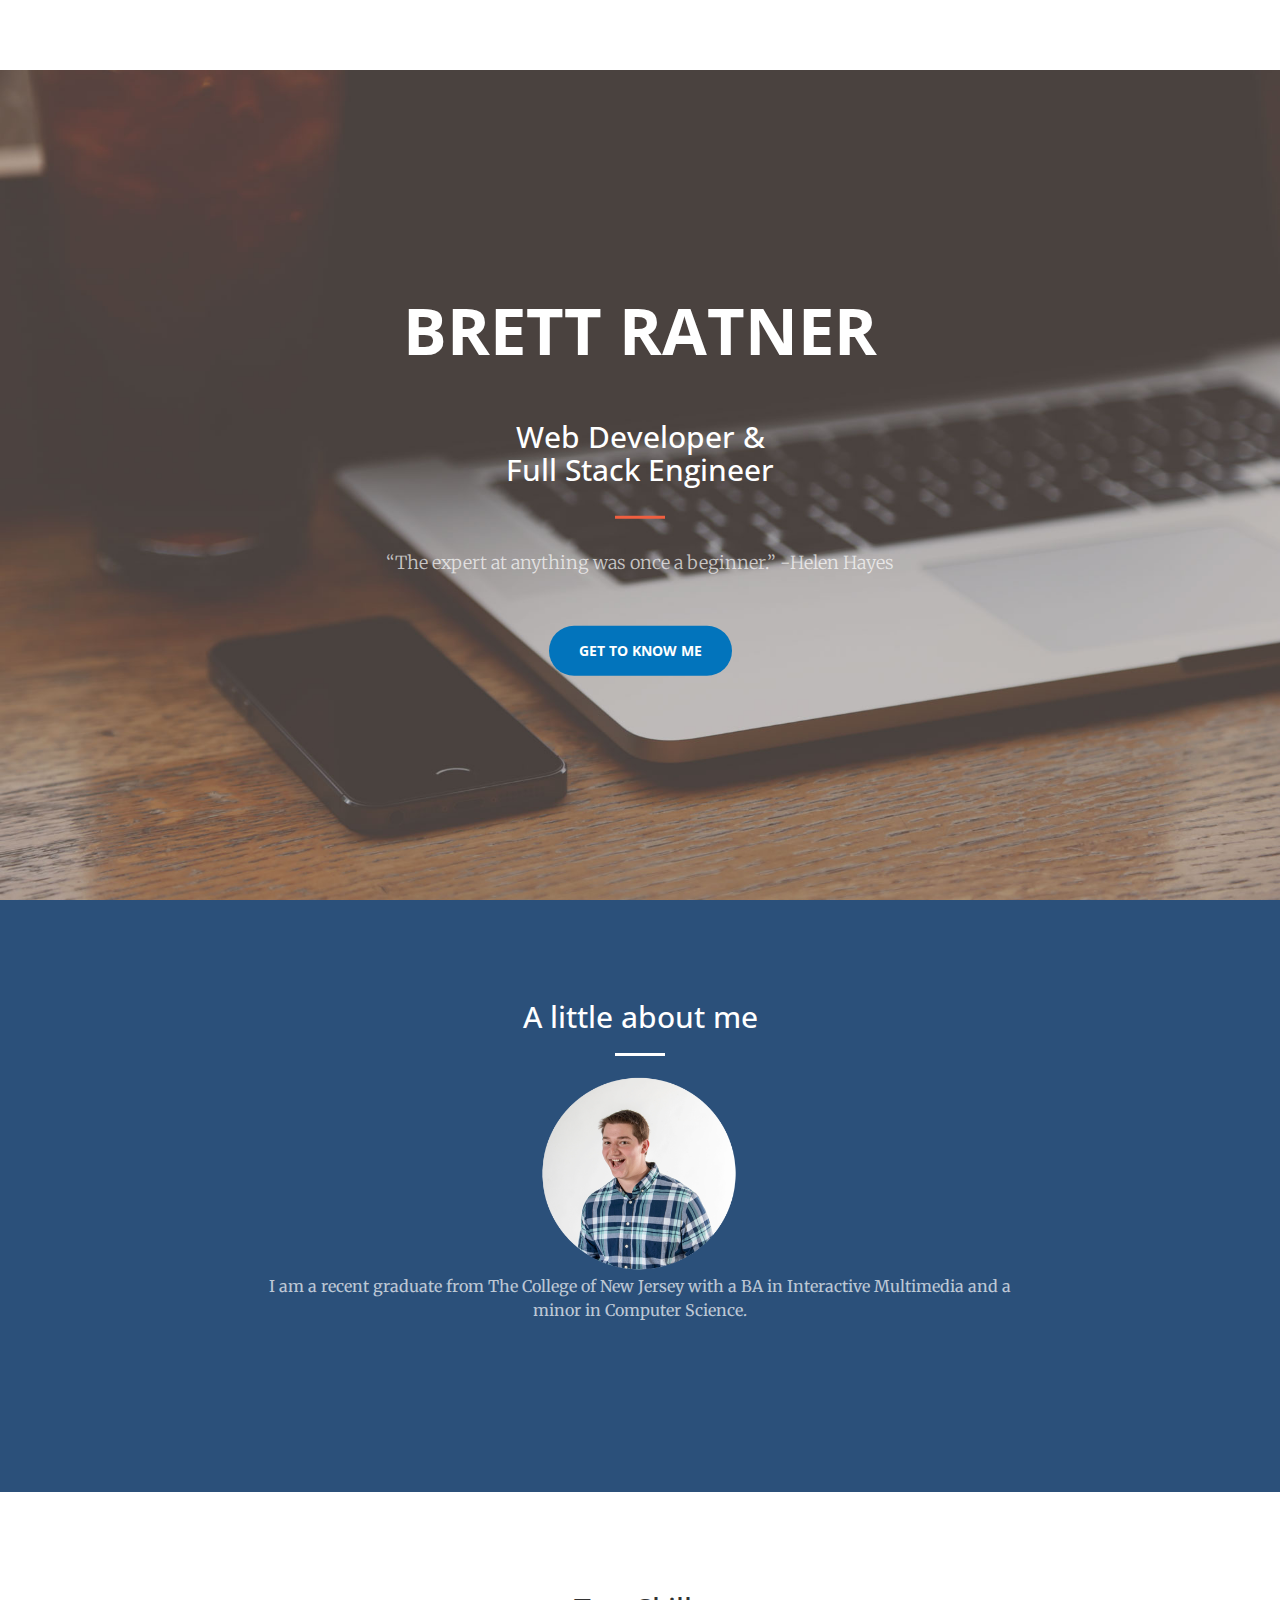
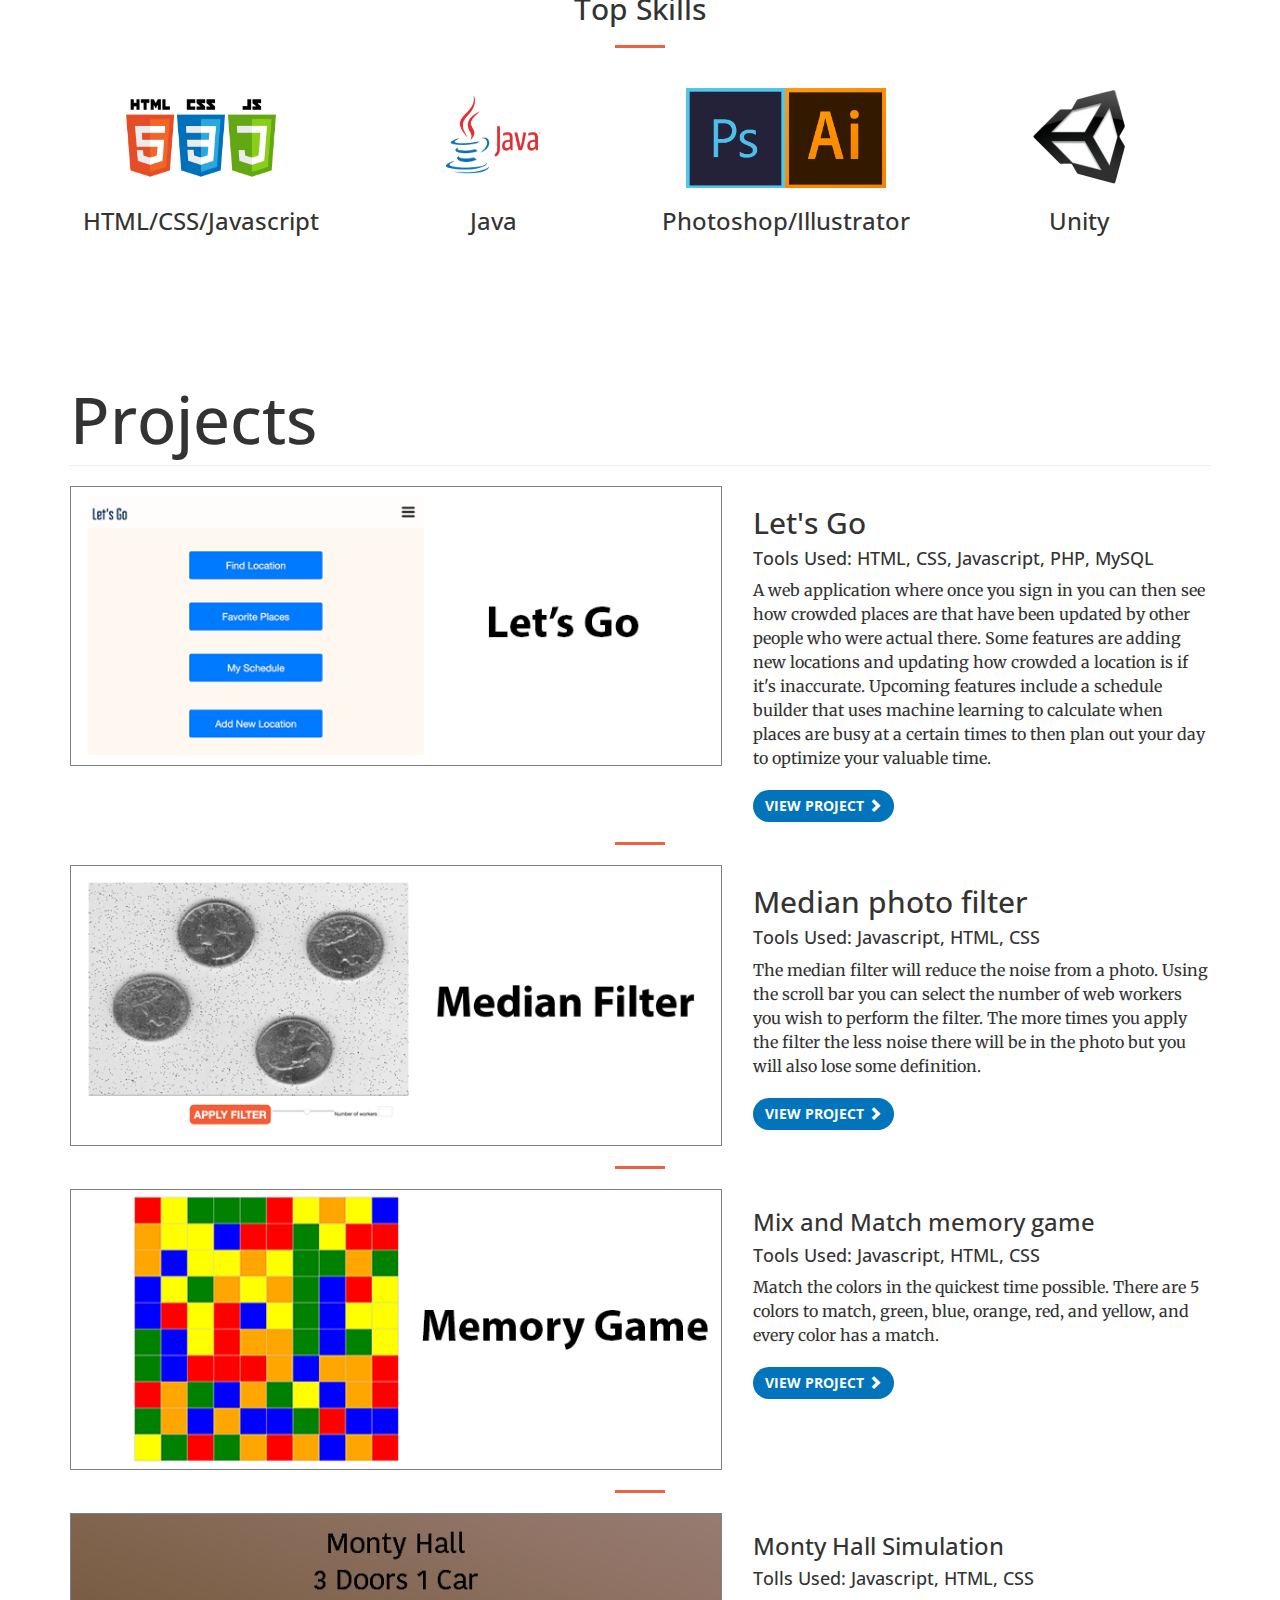
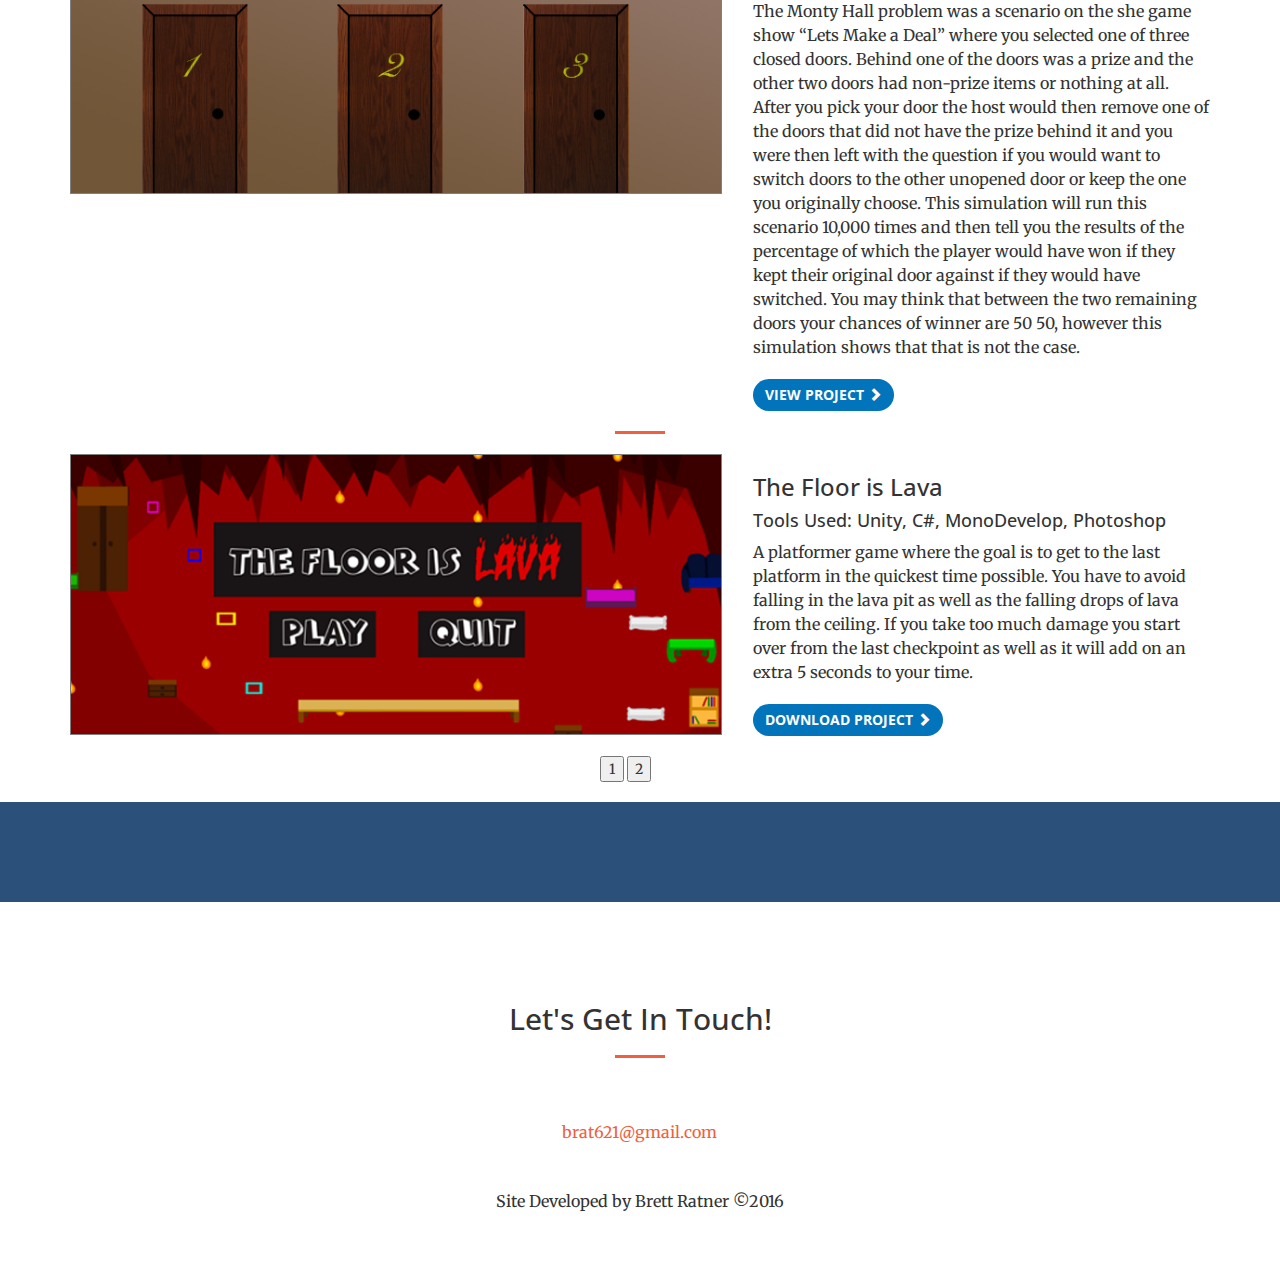
==== index.html @ 27af3465 "Rename index.php to index.html" ====
<!DOCTYPE html>
<html lang="en">

<head>

    <meta charset="utf-8">
    <meta http-equiv="X-UA-Compatible" content="IE=edge">
    <meta name="viewport" content="width=device-width, initial-scale=1">
    <meta name="description" content="">
    <meta name="author" content="">

    <title>Brett Ratner</title>

    <link rel="shortcut icon" type="image/x-icon" href="img/favicon.ico">
    <!-- Bootstrap Core CSS -->
    <link rel="stylesheet" href="css/bootstrap.min.css" type="text/css">

    <!-- Custom Fonts -->
    <link href='https://fonts.googleapis.com/css?family=Open+Sans:300italic,400italic,600italic,700italic,800italic,400,300,600,700,800' rel='stylesheet' type='text/css'>
    <link href='https://fonts.googleapis.com/css?family=Merriweather:400,300,300italic,400italic,700,700italic,900,900italic' rel='stylesheet' type='text/css'>
    <link rel="stylesheet" href="font-awesome/css/font-awesome.min.css" type="text/css">

    <!-- Plugin CSS -->
    <link rel="stylesheet" href="css/magnific-popup.css" type="text/css">

    <!-- Custom CSS -->
    <link rel="stylesheet" type="text/css" href="css/creative.css">
    <link rel="stylesheet" type="text/css" href="css/1-col-portfolio.css">
    <link rel="stylesheet" type="text/css" href="css/lightbox.css">
    <link rel="stylesheet" type="text/css" href="css/mainStyle.css">  

</head>

<body id="page-top">

    <nav id="mainNav" class="navbar navbar-default navbar-fixed-top">
        <div class="container-fluid">
            <!-- Brand and toggle get grouped for better mobile display -->
            <div class="navbar-header">
                <button type="button" class="navbar-toggle collapsed" data-toggle="collapse" data-target="#bs-example-navbar-collapse-1">
                    <span class="sr-only">Toggle navigation</span>
                    <span class="icon-bar"></span>
                    <span class="icon-bar"></span>
                    <span class="icon-bar"></span>
                </button>
                <a class="navbar-brand page-scroll" href="#page-top">Brett Ratner</a>


            </div>

            <!-- Collect the nav links, forms, and other content for toggling -->
            <div class="collapse navbar-collapse" id="bs-example-navbar-collapse-1">
                <ul class="nav navbar-nav navbar-right">
                    <li>
                        <a class="page-scroll" href="#about">About</a>
                    </li>
                    <!-- <li>
                        <a class="page-scroll" href="#services">Skills</a>
                    </li> -->
                    <li>
                        <a class="page-scroll" href="#portfolio">Portfolio</a>
                    </li>
                    <li>
                        <a class="page-scroll" href="#contact">Contact</a>
                    </li>
                </ul>
            </div>
            <!-- /.navbar-collapse -->
        </div>
        <!-- /.container-fluid -->
    </nav>

    <header>
        <div class="header-content">
            <div class="header-content-inner">
                <h1>Brett Ratner</h1> <h2></br>Web Developer &</br>Full Stack Engineer</h2>
                <hr>
                <p>“The expert at anything was once a beginner.” -Helen Hayes</p>
                <a href="#about" class="btn btn-primary btn-xl page-scroll">Get to know me</a>
            </div>
        </div>
    </header>

    <section class="bg-primary" id="about">
        <div class="container">
            <div class="row">
                <div class="col-lg-8 col-lg-offset-2 text-center">
                    <h2 class="section-heading">A little about me</h2>
                    <hr class="light">
                    <img class="profilePic" src="img/Brett.png" alt="Brett Ratner">
                    <p class="text-faded">I am a recent graduate from The College of New Jersey with a BA in Interactive Multimedia and a minor in Computer Science.</p>
                    <a href="https://drive.google.com/file/d/0B-2EvHjAzlK3OC1VX3BWUUJucDQ/view?usp=sharing" target="blank" class="page-scroll btn btn-default btn-xl sr-button">My Resume</a>
                </div>
            </div>
        </div>
    </section>

    <section id="services">
        <div class="container">
            <div class="row">
                <div class="col-lg-12 text-center">
                    <h2 class="section-heading">Top Skills</h2>
                    <hr class="primary">
                </div>
            </div>
        </div>
        <div class="container">
            <div class="row">
                <div class="col-lg-3 col-md-6 text-center">
                    <div class="service-box">
                        <!-- <i class="fa fa-4x fa-diamond text-primary sr-icons"></i> -->
                        <img src="img/skills/HTML5_CSS_JavaScript.png" alt="HTML and CSS" width="150" height="100">
                        <h3>HTML/CSS/Javascript</h3>
                        <!-- <p class="text-muted">Our templates are updated regularly so they don't break.</p> -->
                    </div>
                </div>
                <div class="col-lg-3 col-md-6 text-center">
                    <div class="service-box">
                    <img src="img/skills/javaLogo.png" alt="HTML and CSS" width="150" height="100">
                        <!-- <i class="fa fa-4x fa-paper-plane text-primary sr-icons"></i>-->
                        <h3>Java</h3>
                        <!-- <p class="text-muted">You can use this theme as is, or you can make changes!</p> -->
                    </div>
                </div>
                <div class="col-lg-3 col-md-6 text-center">
                    <div class="service-box">
                    <img src="img/skills/photshopandIllistrator.png" alt="HTML and CSS" width="200" height="100">
                        <!-- <i class="fa fa-4x fa-newspaper-o text-primary sr-icons"></i> -->
                        <h3>Photoshop/Illustrator</h3>
                        <!-- <p class="text-muted">We update dependencies to keep things fresh.</p>-->
                    </div> 
                </div>
                <div class="col-lg-3 col-md-6 text-center">
                    <div class="service-box">
                    <img src="img/skills/unity.png" alt="HTML and CSS" width="100" height="100">
                    
                        <!-- <i class="fa fa-4x fa-heart text-primary sr-icons"></i> -->
                        <h3>Unity</h3>
                        <!-- <p class="text-muted">You have to make your websites with love these days!</p> -->
                    </div>
                </div>
            </div>
        </div>
    </section>

    <section class="no-padding" id="portfolio">
        <div class="container-fluid">
            <!-- Page Content -->
    <div class="container">

        <!-- Page Heading -->
        <div class="row">
            <div class="col-lg-12">
                <h1 class="page-header">Projects</h1>
                    <!-- <small>Secondary Text</small> -->
                
            </div>
        </div>
        <!-- /.row -->

        <div id="group1" style="display:block;">
        <!-- Project One -->
        <div class="row">
            <div class="col-md-7">
                <a href="img/Large/LetsGoLarge.png" data-lightbox="image-1">
                    <img class="img-responsive" src="img/Letsgo.png" alt="">
                </a>
            </div>
            <div class="col-md-5">
                <h2>Let's Go</h2>
                <h4>Tools Used: HTML, CSS, Javascript, PHP, MySQL</h4>
                <p>A web application where once you sign in you can then see how crowded places are that have been updated by other people who were actual there. Some features are adding new locations and updating how crowded a location is if it's inaccurate. Upcoming features include a schedule builder that uses machine learning to calculate when places are busy at a certain times to then plan out your day to optimize your valuable time.</p>
                <a class="btn btn-primary" href="thesis/index.php">View Project <span class="glyphicon glyphicon-chevron-right"></span></a>
            </div>
        </div>
        <!-- /.row -->

        <hr>

        <!-- Project Two -->
        <div class="row">
            <div class="col-md-7">
                <a href="img/Large/MedianFilterLarge.png" data-lightbox="image-2">
                    <img class="img-responsive" src="img/medianFilter.png" alt="">
                </a>
            </div>
            <div class="col-md-5">
                <h2>Median photo filter</h2>
                <h4>Tools Used: Javascript, HTML, CSS</h4>
                <p>The median filter will reduce the noise from a photo. Using the scroll bar you can select the number of web workers you wish to perform the filter. The more times you apply the filter the less noise there will be in the photo but you will also lose some definition.</p>
                <a class="btn btn-primary" href="Projects/MedianPhotoFilter/index.html">View Project <span class="glyphicon glyphicon-chevron-right"></span></a>
            </div>
        </div>
        <!-- /.row -->

        <hr>

        <!-- Project Three -->
        <div class="row">
            <div class="col-md-7">
                <a href="img/Large/MemoryGameLarge.png" data-lightbox="image-3">
                    <img class="img-responsive" src="img/memoryGame.png" alt="">
                </a>
            </div>
            <div class="col-md-5">
                <h3>Mix and Match memory game</h3>
                <h4>Tools Used: Javascript, HTML, CSS</h4>
                <p>Match the colors in the quickest time possible. There are 5 colors to match, green, blue, orange, red, and yellow, and every color has a match.</p>
                <a class="btn btn-primary" href="Projects/MemoryGame/index.html">View Project <span class="glyphicon glyphicon-chevron-right"></span></a>
            </div>
        </div>
        <!-- /.row -->

        <hr>

        <!-- Project Four -->
        <div class="row">

            <div class="col-md-7">
                <a href="img/Large/MonteHallLarge.png" data-lightbox="image-4">
                    <img class="img-responsive" src="img/MonteHall2.png" alt="">
                </a>
            </div>
            <div class="col-md-5">
                <h3>Monty Hall Simulation</h3>
                <h4>Tolls Used: Javascript, HTML, CSS</h4>
                <p>The Monty Hall problem was a scenario on the she game show “Lets Make a Deal” where you selected one of three closed doors. Behind one of the doors was a prize and the other two doors had non-prize items or nothing at all. After you pick your door the host would then remove one of the doors that did not have the prize behind it and you were then left with the question if you would want to switch doors to the other unopened door or keep the one you originally choose. This simulation will run this scenario 10,000 times and then tell you the results of the percentage of which the player would have won if they kept their original door against if they would have switched. You may think that between the two remaining doors your chances of winner are 50 50, however this simulation shows that that is not the case. </p>
                <a class="btn btn-primary" href="Projects/MontyHall/index.html">View Project <span class="glyphicon glyphicon-chevron-right"></span></a>
            </div>
        </div>
        <!-- /.row -->

        <hr>

        <!-- Project Five -->
        <div class="row">
            <div class="col-md-7">
                <a href="img/Large/TheFloorIsLavaLarge.png" data-lightbox="image-5">
                    <img class="img-responsive" src="img/floorislava.png" alt="">
                </a>
            </div>
            <div class="col-md-5">
                <h3>The Floor is Lava</h3>
                <h4>Tools Used: Unity, C#, MonoDevelop, Photoshop</h4>
                <p>A platformer game where the goal is to get to the last platform in the quickest time possible. You have to avoid falling in the lava pit as well as the falling drops of lava from the ceiling. If you take too much damage you start over from the last checkpoint as well as it will add on an extra 5 seconds to your time.</p>
                <a class="btn btn-primary" href="/Projects/TheFloorIsLava/The_Floor_Is_Lava.zip" download="TheFloorIsLava">Download Project <span class="glyphicon glyphicon-chevron-right"></span></a>
            </div>
        </div>
        <!-- /.row -->
        <br/>
      
    </div>




    <div id="group2" style="display:none;">
     <!-- Project Six -->
         <div class="row">

            <div class="col-md-7">
                <a href="img/Large/SoulSearcherLarge.png" data-lightbox="image-6">
                    <img class="img-responsive" src="img/SoulSearcher.png" alt="">
                </a>
                
            </div>
            <div class="col-md-5">
                <h3>Soul Searcher</h3>
                <h4>Tools Used: Unity, C#, MonoDevelop, Photoshop</h4>
                <p>Soul Searcher is a human like creation story, where you are given the chance of life however you start off as nothing. Shortly after you are given a choice on how you view the world which will determine what your soul looks like. From there it is your responsibility to create the best you, that you can make by completing the various mini games to ultimately face your greatest fear at the end of the road.</p>
                <a class="btn btn-primary" href="/Projects/SoulSearcher/Soul_Searcher.zip" download="SoulSearcher">Download Project <span class="glyphicon glyphicon-chevron-right"></span></a>
                
            </div>
        </div>
        <!-- /.row -->

        <!-- <hr> -->

        <!-- Project Seven -->
        <!-- <div class="row">

            <div class="col-md-7">
                 <a href="#" data-lightbox="image-7" data-title="Created by Brett Ratner">
                    <img class="img-responsive" src="http://placehold.it/700x300" alt="">
                </a>
            </div>
            <div class="col-md-5">
                <h3>Project Seven</h3>
                <h4>Subheading</h4>
                <p>Lorem ipsum dolor sit amet, consectetur adipisicing elit. Explicabo, quidem, consectetur, officia rem officiis illum aliquam perspiciatis aspernatur quod modi hic nemo qui soluta aut eius fugit quam in suscipit?</p>
                <a class="btn btn-primary" href="#">View Project <span class="glyphicon glyphicon-chevron-right"></span></a>
            </div>
        </div> -->
        <!-- /.row -->

        <!-- <hr> -->

        <br/>
      
        </div>

        <div class="paginationButtons">
            <input class="button1" type="button" name="answer" value="1" onclick="showDiv1()" />
            <input class="button2" type="button" name="answer" value="2" onclick="showDiv2()" />
        </div>
        <br/>
        <!-- pagination -->
        <!-- <div class="row text-center">
            <div class="col-lg-12">
                <ul class="pagination">
                    <li>
                        <a href="#">&laquo;</a>
                    </li>
                    <li class="active">
                        <a href="#">1</a>
                    </li>
                    <li>
                        <a href="#">2</a>
                    </li>
                    <li>
                        <a href="#">3</a>
                    </li>
                    <li>
                        <a href="#">4</a>
                    </li>
                    <li>
                        <a href="#">5</a>
                    </li>
                    <li>
                        <a href="#">&raquo;</a>
                    </li>
                </ul>
            </div>
        </div> -->
        <!-- /.row -->

     <!--    <hr> -->


    </div>
    <!-- /.container -->

            
        </div>
    </section>

    <aside class="bg-dark">
        <div class="container text-center">
            <div class="call-to-action">
                
                <!-- <a href="http://startbootstrap.com/template-overviews/creative/" class="btn btn-default btn-xl sr-button">Download Now!</a> -->
            </div>
        </div>
    </aside>

    <section id="contact">
        <div class="container">
            <div class="row">
                <div class="col-lg-8 col-lg-offset-2 text-center">
                    <h2 class="section-heading">Let's Get In Touch!</h2>
                    <hr class="primary">
                    
                </div>
                <!-- <div class="col-lg-4 col-lg-offset-2 text-center">
                    <i class="fa fa-phone fa-3x sr-contact"></i>
                    <p></p>
                </div> -->
                <div class="col-lg-4 text-center">
                    <i class="fa fa-envelope-o fa-3x sr-contact"></i>
                    <p><a href="mailto:your-email@your-domain.com">brat621@gmail.com</a></p>
                </div>
            </div>
        </div>
    </section>

     <!-- Footer -->
        <footer>
            <div class="row">
                <div class="col-lg-12">
                    <div class="FooterInfo">
                        <p>Site Developed by Brett Ratner &copy;2016</p>
                    </div>
                </div>
            </div>
            <!-- /.row -->
        </footer>

    <!-- jQuery -->
    <script src="js/jquery.js"></script>

    <!-- Bootstrap Core JavaScript -->
    <script src="js/bootstrap.min.js"></script>

    <!-- Plugin JavaScript -->
    <script src="js/scrollreveal.min.js"></script>
    <script src="js/jquery.easing.min.js"></script>
    <script src="js/jquery.fittext.js"></script>
    <script src="js/jquery.magnific-popup.min.js"></script>

    <!-- Custom Theme JavaScript -->
    <script src="js/creative.js"></script>
    <script src="js/toggle.js"></script>
    <script src="js/lightbox.js"></script>

</body>

</html>
---- css/creative.css ----
/*!
 * Creative v1.0.4 (http://startbootstrap.com/template-overviews/creative)
 * Copyright 2013-2016 Start Bootstrap
 * Licensed under MIT (https://github.com/BlackrockDigital/startbootstrap/blob/gh-pages/LICENSE)
 */

html,
body {
  height: 100%;
  width: 100%;
}
body {
  font-family: 'Merriweather', 'Helvetica Neue', Arial, sans-serif;
}
hr {
  border-color: #f05f40;
  border-width: 3px;
  max-width: 50px;
}
hr.light {
  border-color: white;
}
a {
  -webkit-transition: all 0.35s;
  -moz-transition: all 0.35s;
  transition: all 0.35s;
  color: #f05f40;
}
a:hover,
a:focus {
  color: #eb3812;
}
h1,
h2,
h3,
h4,
h5,
h6 {
  font-family: 'Open Sans', 'Helvetica Neue', Arial, sans-serif;
}
p {
  font-size: 16px;
  line-height: 1.5;
  margin-bottom: 20px;
}
.bg-primary {
  background-color: #f05f40;
}
.bg-dark {
  background-color: #222222;
  color: white;
}
.text-faded {
  color: rgba(255, 255, 255, 0.7);
}
section {
  padding: 100px 0;
}
aside {
  padding: 50px 0;
}
.no-padding {
  padding: 0;
}
.navbar-default {
  background-color: white;
  border-color: rgba(34, 34, 34, 0.05);
  font-family: 'Open Sans', 'Helvetica Neue', Arial, sans-serif;
  -webkit-transition: all 0.35s;
  -moz-transition: all 0.35s;
  transition: all 0.35s;
}
.navbar-default .navbar-header .navbar-brand {
  color: #f05f40;
  font-family: 'Open Sans', 'Helvetica Neue', Arial, sans-serif;
  font-weight: 700;
  text-transform: uppercase;
}
.navbar-default .navbar-header .navbar-brand:hover,
.navbar-default .navbar-header .navbar-brand:focus {
  color: #eb3812;
}
.navbar-default .nav > li > a,
.navbar-default .nav > li > a:focus {
  text-transform: uppercase;
  font-weight: 700;
  font-size: 13px;
  color: #222222;
}
.navbar-default .nav > li > a:hover,
.navbar-default .nav > li > a:focus:hover {
  color: #f05f40;
}
.navbar-default .nav > li.active > a,
.navbar-default .nav > li.active > a:focus {
  color: #f05f40 !important;
  background-color: transparent;
}
.navbar-default .nav > li.active > a:hover,
.navbar-default .nav > li.active > a:focus:hover {
  background-color: transparent;
}
@media (min-width: 768px) {
  .navbar-default {
    background-color: transparent;
    border-color: rgba(255, 255, 255, 0.3);
  }
  .navbar-default .navbar-header .navbar-brand {
    color: rgba(255, 255, 255, 0.7);
  }
  .navbar-default .navbar-header .navbar-brand:hover,
  .navbar-default .navbar-header .navbar-brand:focus {
    color: white;
  }
  .navbar-default .nav > li > a,
  .navbar-default .nav > li > a:focus {
    color: rgba(255, 255, 255, 0.7);
  }
  .navbar-default .nav > li > a:hover,
  .navbar-default .nav > li > a:focus:hover {
    color: white;
  }
  .navbar-default.affix {
    background-color: white;
    border-color: rgba(34, 34, 34, 0.05);
  }
  .navbar-default.affix .navbar-header .navbar-brand {
    color: #f05f40;
    font-size: 14px;
  }
  .navbar-default.affix .navbar-header .navbar-brand:hover,
  .navbar-default.affix .navbar-header .navbar-brand:focus {
    color: #eb3812;
  }
  .navbar-default.affix .nav > li > a,
  .navbar-default.affix .nav > li > a:focus {
    color: #222222;
  }
  .navbar-default.affix .nav > li > a:hover,
  .navbar-default.affix .nav > li > a:focus:hover {
    color: #f05f40;
  }
}
header {
  position: relative;
  width: 100%;
  min-height: auto;
  -webkit-background-size: cover;
  -moz-background-size: cover;
  background-size: cover;
  -o-background-size: cover;
  background-position: center;
  background-image: url('../img/header.jpg');
  text-align: center;
  color: white;
}
header .header-content {
  position: relative;
  text-align: center;
  padding: 100px 15px 100px;
  width: 100%;
}
header .header-content .header-content-inner h1 {
  font-weight: 700;
  text-transform: uppercase;
  margin-top: 0;
  margin-bottom: 0;
}
header .header-content .header-content-inner hr {
  margin: 30px auto;
}
header .header-content .header-content-inner p {
  font-weight: 300;
  color: rgba(255, 255, 255, 0.7);
  font-size: 16px;
  margin-bottom: 50px;
}
@media (min-width: 768px) {
  header {
    min-height: 100%;
  }
  header .header-content {
    position: absolute;
    top: 50%;
    -webkit-transform: translateY(-50%);
    -ms-transform: translateY(-50%);
    transform: translateY(-50%);
    padding: 0 50px;
  }
  header .header-content .header-content-inner {
    max-width: 1000px;
    margin-left: auto;
    margin-right: auto;
  }
  header .header-content .header-content-inner p {
    font-size: 18px;
    max-width: 80%;
    margin-left: auto;
    margin-right: auto;
  }
}
.section-heading {
  margin-top: 0;
}
.service-box {
  max-width: 400px;
  margin: 50px auto 0;
}
@media (min-width: 992px) {
  .service-box {
    margin: 20px auto 0;
  }
}
.service-box p {
  margin-bottom: 0;
}
.portfolio-box {
  position: relative;
  display: block;
  max-width: 650px;
  margin: 0 auto;
}
.portfolio-box .portfolio-box-caption {
  color: white;
  opacity: 0;
  display: block;
  background: rgba(240, 95, 64, 0.9);
  position: absolute;
  bottom: 0;
  text-align: center;
  width: 100%;
  height: 100%;
  -webkit-transition: all 0.35s;
  -moz-transition: all 0.35s;
  transition: all 0.35s;
}
.portfolio-box .portfolio-box-caption .portfolio-box-caption-content {
  width: 100%;
  text-align: center;
  position: absolute;
  top: 50%;
  transform: translateY(-50%);
}
.portfolio-box .portfolio-box-caption .portfolio-box-caption-content .project-category,
.portfolio-box .portfolio-box-caption .portfolio-box-caption-content .project-name {
  font-family: 'Open Sans', 'Helvetica Neue', Arial, sans-serif;
  padding: 0 15px;
}
.portfolio-box .portfolio-box-caption .portfolio-box-caption-content .project-category {
  text-transform: uppercase;
  font-weight: 600;
  font-size: 14px;
}
.portfolio-box .portfolio-box-caption .portfolio-box-caption-content .project-name {
  font-size: 18px;
}
.portfolio-box:hover .portfolio-box-caption {
  opacity: 1;
}
.portfolio-box:focus {
  outline: none;
}
@media (min-width: 768px) {
  .portfolio-box .portfolio-box-caption .portfolio-box-caption-content .project-category {
    font-size: 16px;
  }
  .portfolio-box .portfolio-box-caption .portfolio-box-caption-content .project-name {
    font-size: 22px;
  }
}
.call-to-action h2 {
  margin: 0 auto 20px;
}
.text-primary {
  color: #f05f40;
}
.no-gutter > [class*='col-'] {
  padding-right: 0;
  padding-left: 0;
}
.btn-default {
  color: #222222;
  background-color: #ffffff;
  border-color: #ffffff;
  -webkit-transition: all 0.35s;
  -moz-transition: all 0.35s;
  transition: all 0.35s;
}
.btn-default:hover,
.btn-default:focus,
.btn-default.focus,
.btn-default:active,
.btn-default.active,
.open > .dropdown-toggle.btn-default {
  color: #222222;
  background-color: #f2f2f2;
  border-color: #ededed;
}
.btn-default:active,
.btn-default.active,
.open > .dropdown-toggle.btn-default {
  background-image: none;
}
.btn-default.disabled,
.btn-default[disabled],
fieldset[disabled] .btn-default,
.btn-default.disabled:hover,
.btn-default[disabled]:hover,
fieldset[disabled] .btn-default:hover,
.btn-default.disabled:focus,
.btn-default[disabled]:focus,
fieldset[disabled] .btn-default:focus,
.btn-default.disabled.focus,
.btn-default[disabled].focus,
fieldset[disabled] .btn-default.focus,
.btn-default.disabled:active,
.btn-default[disabled]:active,
fieldset[disabled] .btn-default:active,
.btn-default.disabled.active,
.btn-default[disabled].active,
fieldset[disabled] .btn-default.active {
  background-color: #ffffff;
  border-color: #ffffff;
}
.btn-default .badge {
  color: #ffffff;
  background-color: #222222;
}
.btn-primary {
  color: #ffffff;
  background-color: #f05f40;
  border-color: #f05f40;
  -webkit-transition: all 0.35s;
  -moz-transition: all 0.35s;
  transition: all 0.35s;
}
.btn-primary:hover,
.btn-primary:focus,
.btn-primary.focus,
.btn-primary:active,
.btn-primary.active,
.open > .dropdown-toggle.btn-primary {
  color: #ffffff;
  background-color: #ee4b28;
  border-color: #ed431f;
}
.btn-primary:active,
.btn-primary.active,
.open > .dropdown-toggle.btn-primary {
  background-image: none;
}
.btn-primary.disabled,
.btn-primary[disabled],
fieldset[disabled] .btn-primary,
.btn-primary.disabled:hover,
.btn-primary[disabled]:hover,
fieldset[disabled] .btn-primary:hover,
.btn-primary.disabled:focus,
.btn-primary[disabled]:focus,
fieldset[disabled] .btn-primary:focus,
.btn-primary.disabled.focus,
.btn-primary[disabled].focus,
fieldset[disabled] .btn-primary.focus,
.btn-primary.disabled:active,
.btn-primary[disabled]:active,
fieldset[disabled] .btn-primary:active,
.btn-primary.disabled.active,
.btn-primary[disabled].active,
fieldset[disabled] .btn-primary.active {
  background-color: #f05f40;
  border-color: #f05f40;
}
.btn-primary .badge {
  color: #f05f40;
  background-color: #ffffff;
}
.btn {
  font-family: 'Open Sans', 'Helvetica Neue', Arial, sans-serif;
  border: none;
  border-radius: 300px;
  font-weight: 700;
  text-transform: uppercase;
}
.btn-xl {
  padding: 15px 30px;
}
::-moz-selection {
  color: white;
  text-shadow: none;
  background: #222222;
}
::selection {
  color: white;
  text-shadow: none;
  background: #222222;
}
img::selection {
  color: white;
  background: transparent;
}
img::-moz-selection {
  color: white;
  background: transparent;
}
body {
  webkit-tap-highlight-color: #222222;
}
---- css/1-col-portfolio.css ----
/*!
 * Start Bootstrap - 1 Col Portfolio HTML Template (http://startbootstrap.com)
 * Code licensed under the Apache License v2.0.
 * For details, see http://www.apache.org/licenses/LICENSE-2.0.
 */

body {
    padding-top: 70px; /* Required padding for .navbar-fixed-top. Remove if using .navbar-static-top. Change if height of navigation changes. */
}

footer {
    margin: 50px 0;
}
---- css/mainStyle.css ----
body{
	overflow-x: hidden;
	overflow-y: auto;
}
footer {
    margin: -75px 0;
}

.profilePic{
	max-height:200px;
	max-width:200px;
	min-height: 100px;
	min-width: 100px;
}

.FooterInfo {
    text-align: center;
}

.carousel-inner > .item > a > img, .carousel-inner > .item > img, .img-responsive, .thumbnail a > img, .thumbnail > img{
	border: 1px grey solid;
}

.paginationButtons{
	width: 80px;
	margin-right: auto;
	margin-left: auto;
	position: relative;
}
.button1{
	padding-left:7px;
	padding-right:7px;
}

.button1{
	padding-left:7px;
	padding-right:7px;
}

.col-lg-4 {
    left: 33.3%;
}
.lb-data .lb-close{
	display:none;
}

#lightboxOverlay {
    overflow: hidden;
}
.bg-primary {
background-color:#2B507A;

	}
.bg-dark {
background-color:#2B507A
}

.btn-primary {
background-color:#0274bc;
	}
/***************************** CSS For Mobile *****************************/
   @media (max-width: 1205px) {
	   
.col-lg-4 {
    left: 0%;
}
       

   }

   @media (max-width: 800px) {
	   

   }
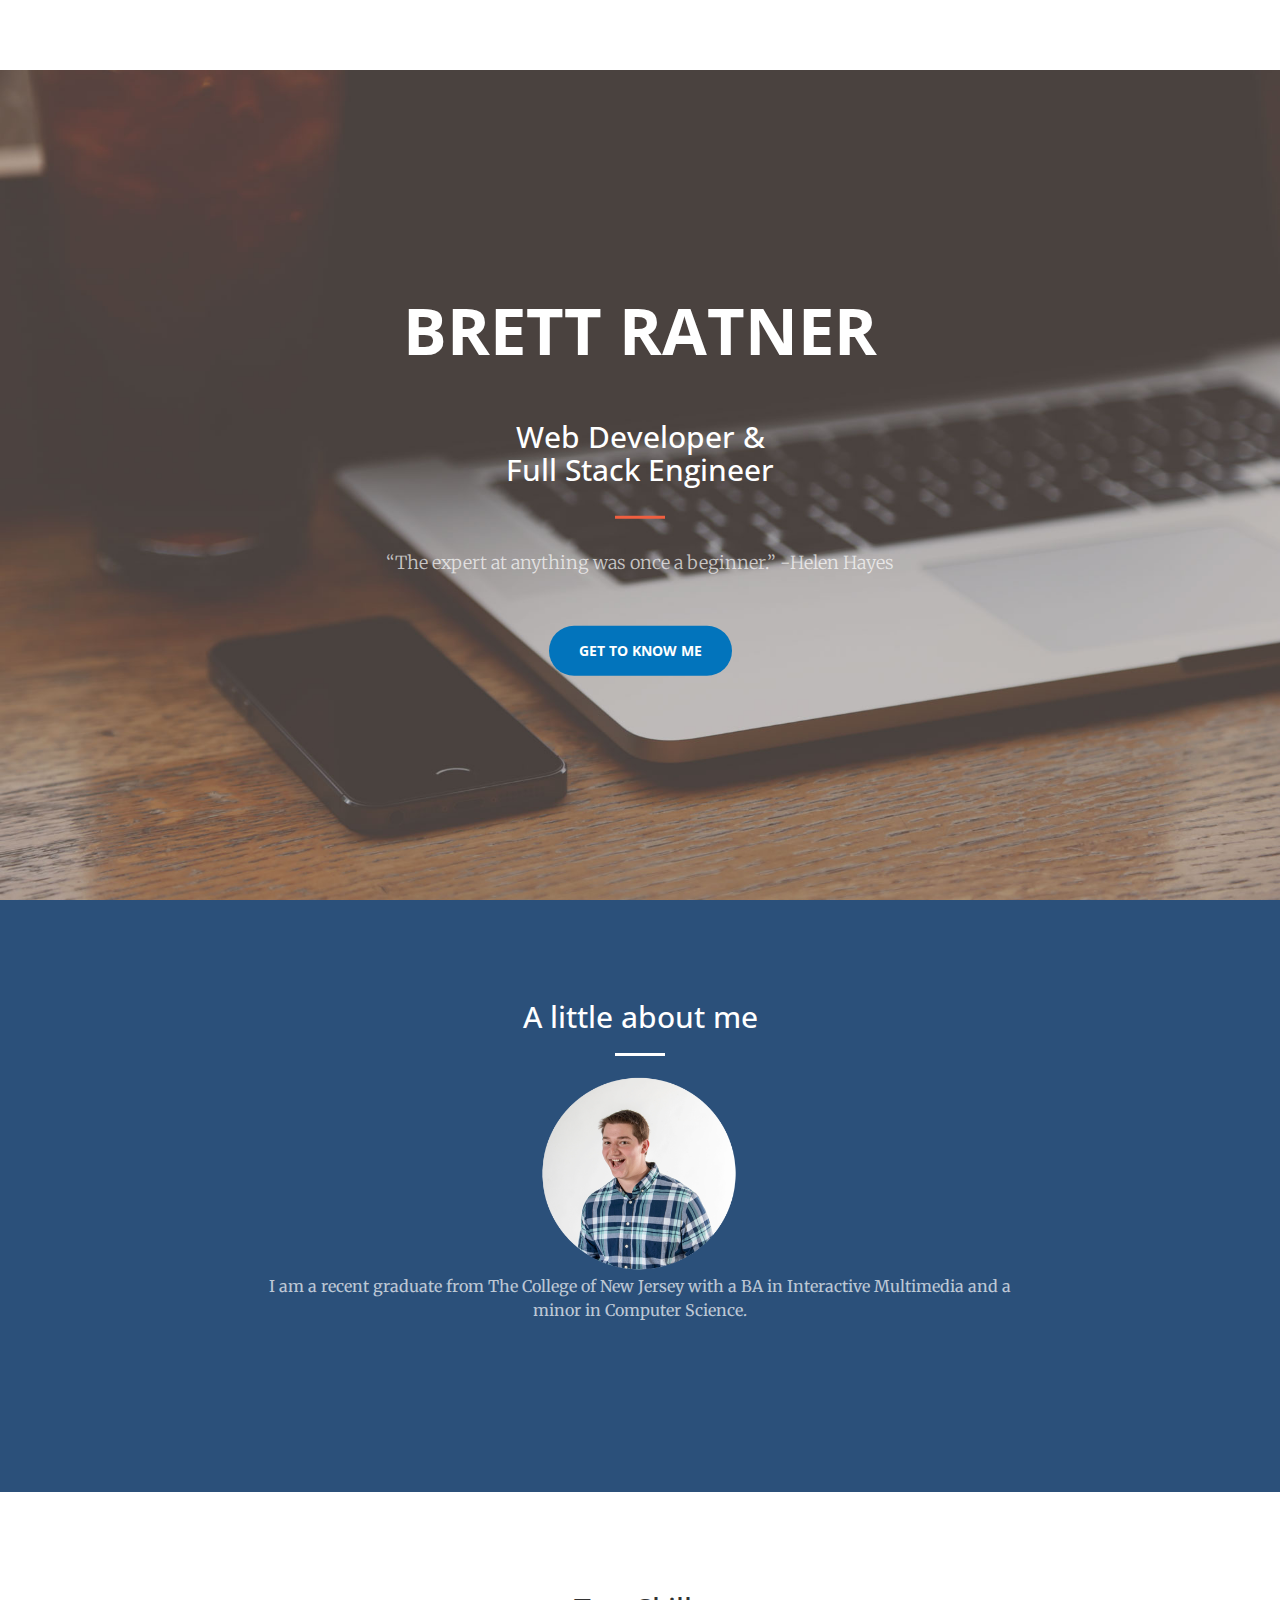
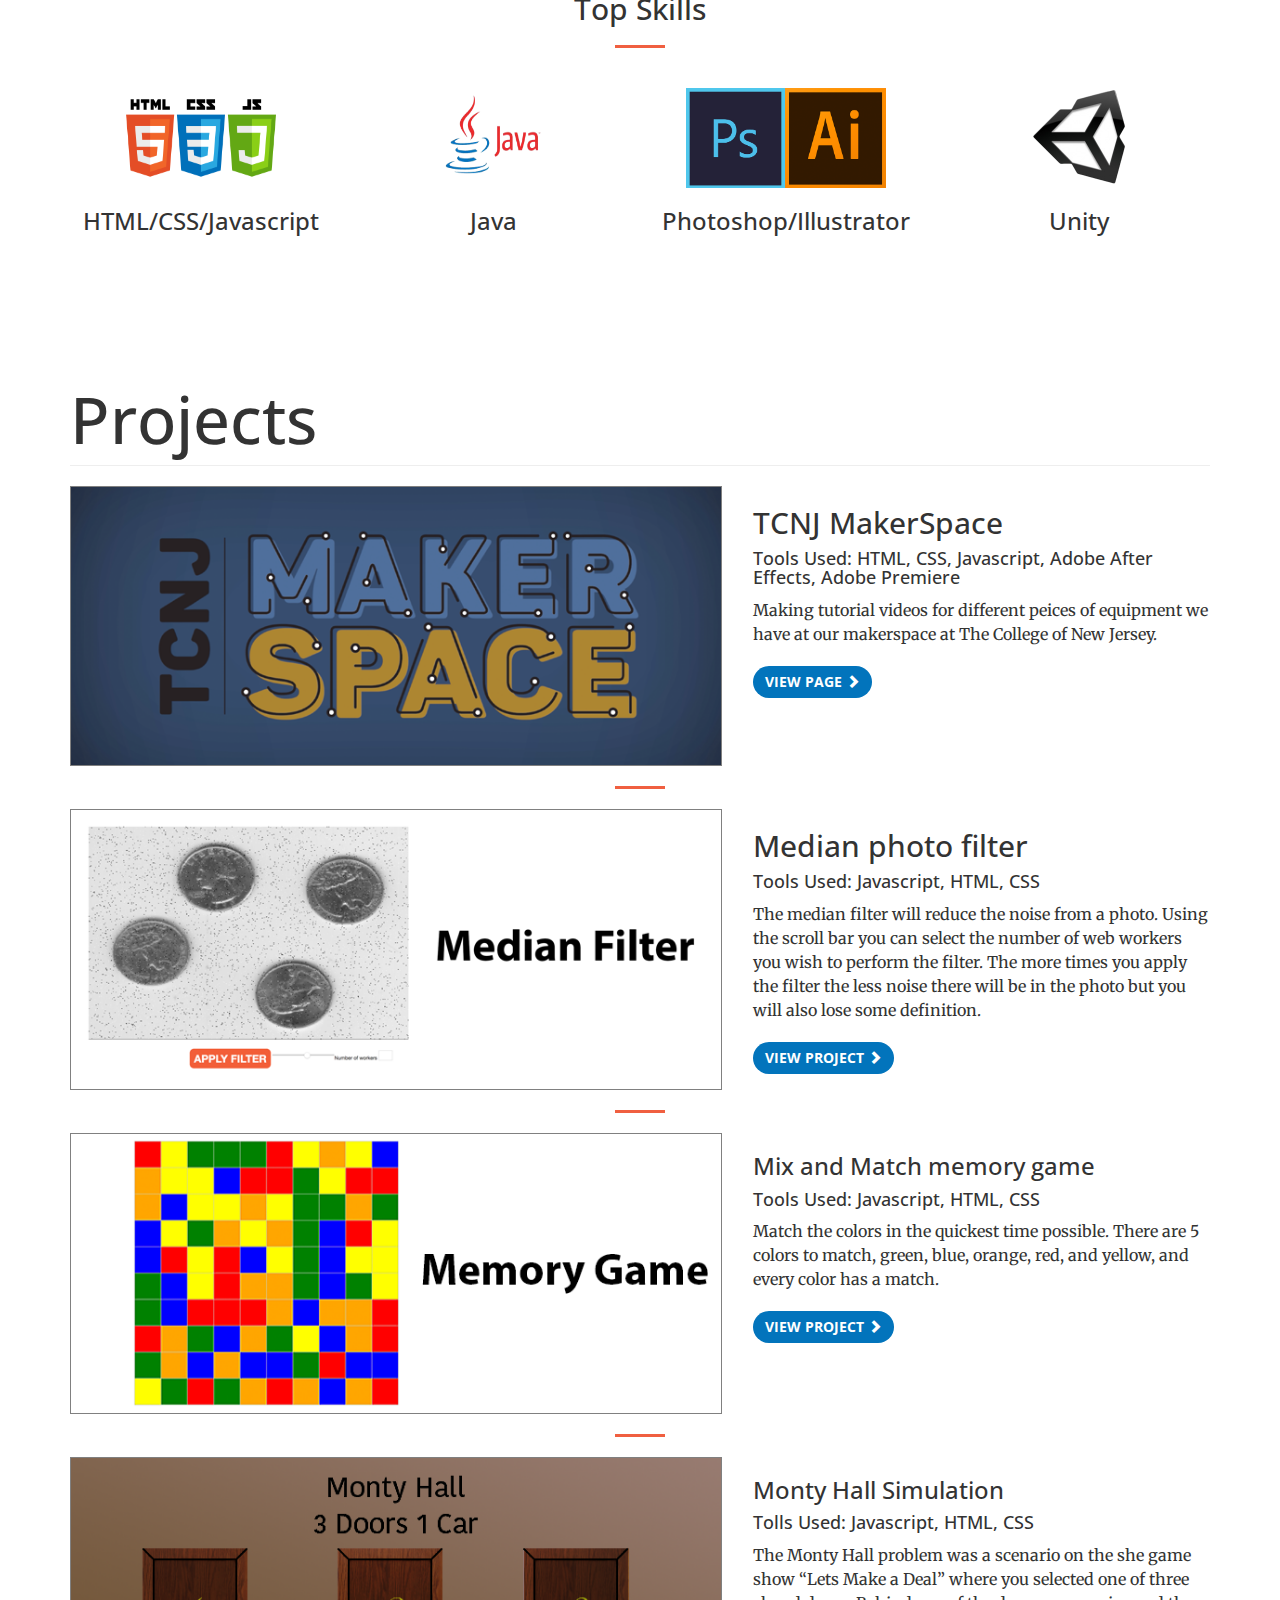
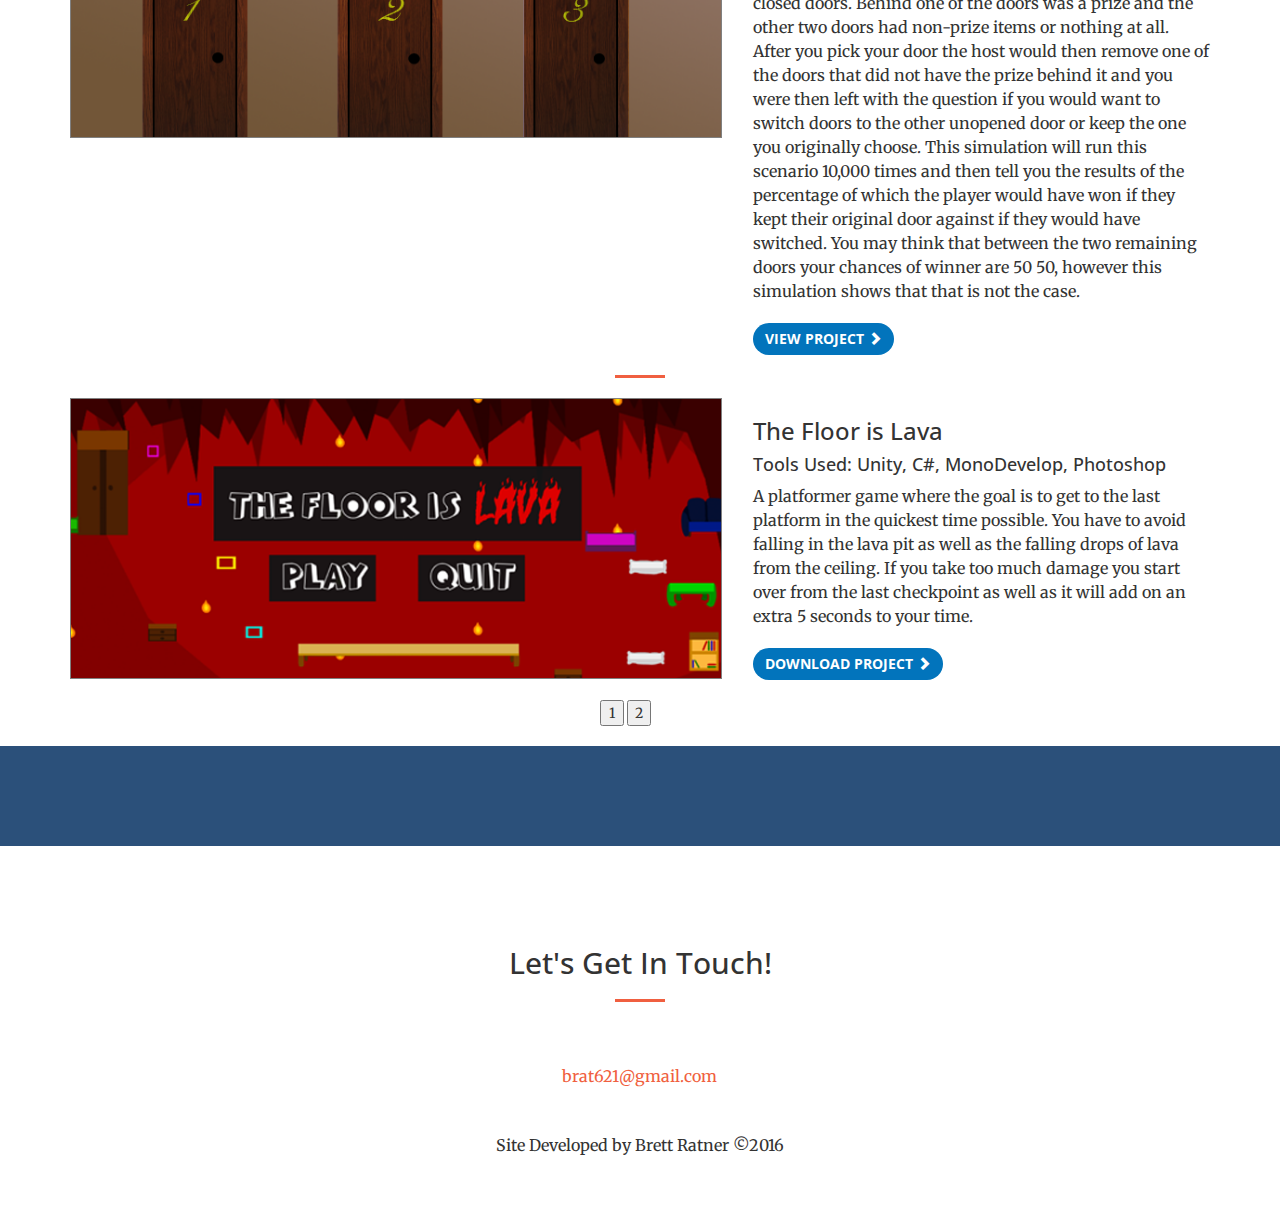
==== commit 9e6ca358: "Adding the makerspace page" ====
--- a/index.html
+++ b/index.html
@@ -162,15 +162,15 @@
         <!-- Project One -->
         <div class="row">
             <div class="col-md-7">
-                <a href="img/Large/LetsGoLarge.png" data-lightbox="image-1">
-                    <img class="img-responsive" src="img/Letsgo.png" alt="">
-                </a>
-            </div>
-            <div class="col-md-5">
-                <h2>Let's Go</h2>
-                <h4>Tools Used: HTML, CSS, Javascript, PHP, MySQL</h4>
-                <p>A web application where once you sign in you can then see how crowded places are that have been updated by other people who were actual there. Some features are adding new locations and updating how crowded a location is if it's inaccurate. Upcoming features include a schedule builder that uses machine learning to calculate when places are busy at a certain times to then plan out your day to optimize your valuable time.</p>
-                <a class="btn btn-primary" href="thesis/index.php">View Project <span class="glyphicon glyphicon-chevron-right"></span></a>
+                <a href="img/Large/TCNJMakerSpace.png" data-lightbox="image-1">
+                    <img class="img-responsive" src="img/TCNJMakerSpace.png" alt="">
+                </a>
+            </div>
+            <div class="col-md-5">
+                <h2>TCNJ MakerSpace</h2>
+                <h4>Tools Used: HTML, CSS, Javascript, Adobe After Effects, Adobe Premiere</h4>
+                <p>Making tutorial videos for different peices of equipment we have at our makerspace at The College of New Jersey. </p>
+                <a class="btn btn-primary" href="MakerSpace/index.html">View Page <span class="glyphicon glyphicon-chevron-right"></span></a>
             </div>
         </div>
         <!-- /.row -->
